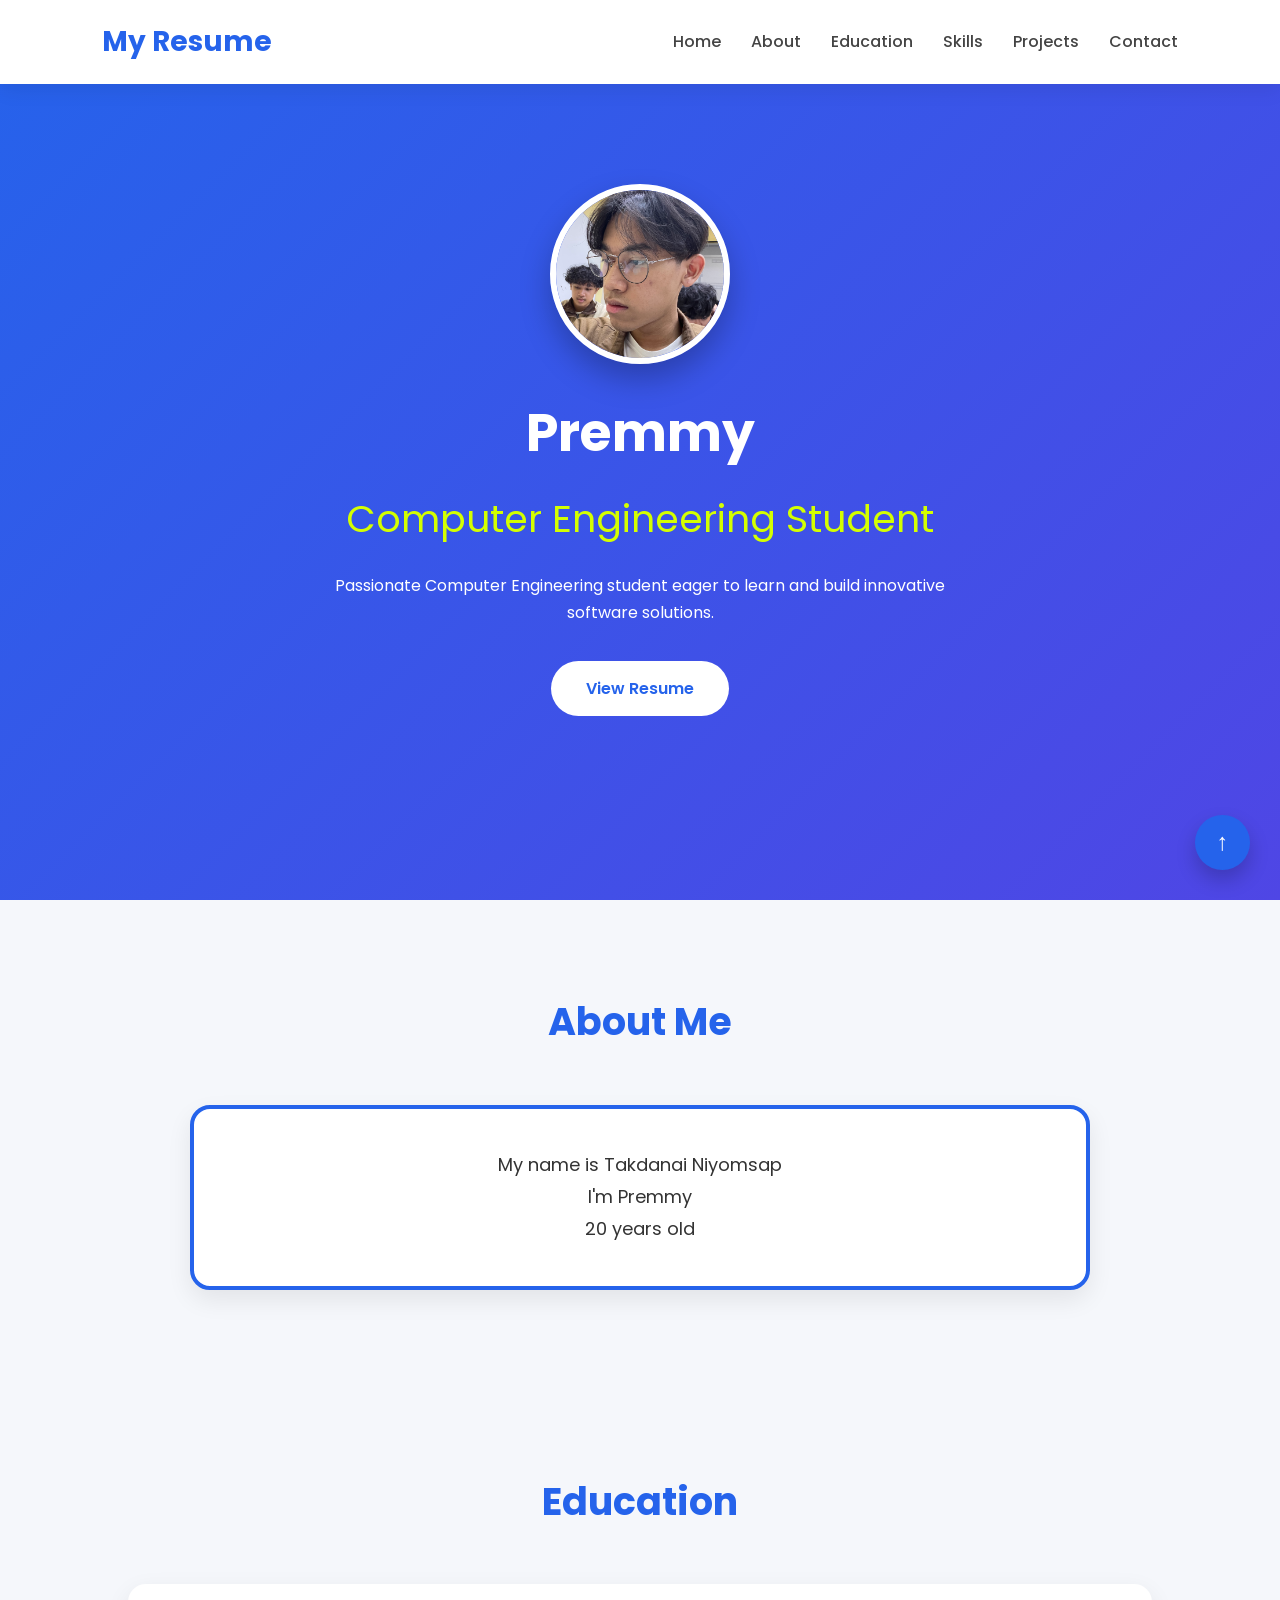
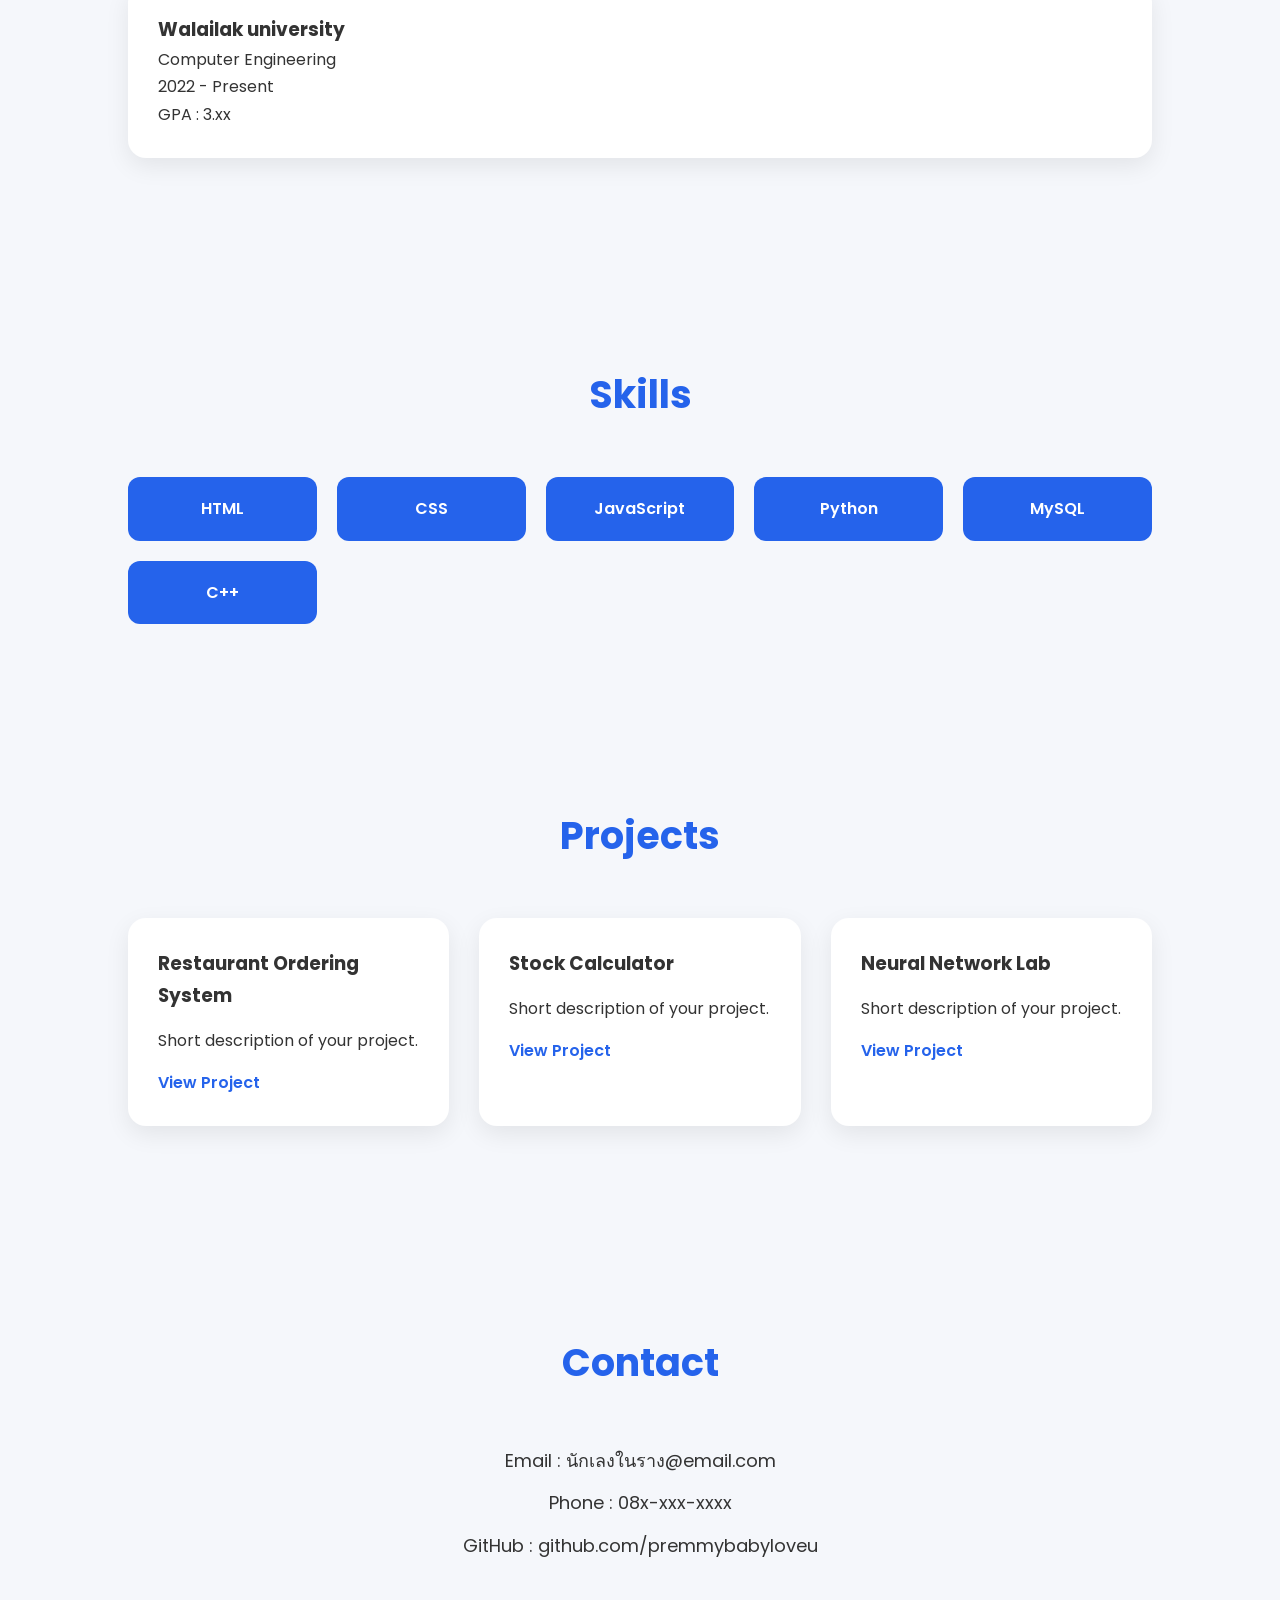
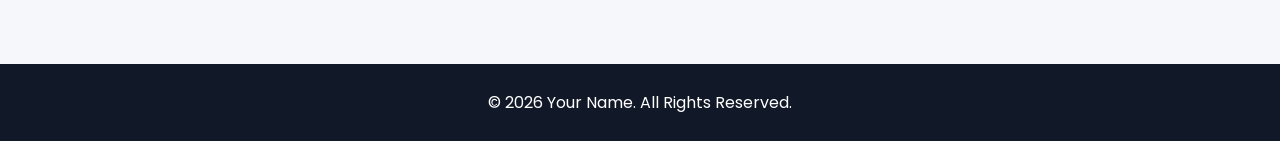
==== index.html @ 6a3e9380 "rename resume to index" ====
<!DOCTYPE html>
<html lang="en">

<head>
    <meta charset="UTF-8">
    <meta name="viewport" content="width=device-width, initial-scale=1.0">
    <title>My Resume</title>

    <link rel="stylesheet" href="style.css">
</head>

<body>

    <!-- ================= HEADER ================= -->
    <header>

        <div class="logo">
            My Resume
        </div>

        <nav>
            <a href="#home">Home</a>
            <a href="#about">About</a>
            <a href="#education">Education</a>
            <a href="#skills">Skills</a>
            <a href="#projects">Projects</a>
            <a href="#contact">Contact</a>
        </nav>

    </header>

    <!-- ================= HERO ================= -->

    <section class="hero" id="home">

        <img src="IMG_8361.jpeg" alt="Profile">

        <h1>Premmy</h1>

        <h2>Computer Engineering Student</h2>

        <p>
            Passionate Computer Engineering student eager to learn and build innovative software solutions.
        </p>

        <a href="#" class="btn">
            View Resume
        </a>

    </section>

    <!-- ================= ABOUT ================= -->

    <section id="about">

        <h2>About Me</h2>
        <div class = "about-box">
        <p>
            <p>My name is Takdanai Niyomsap</p> 
            <p>I'm Premmy</p>
            <p>20 years old</p>
        </p>
       </div>

    </section>

    <!-- ================= EDUCATION ================= -->

    <section id="education">

        <h2>Education</h2>

        <div class="card">

            <h3>Walailak university</h3>

            <p>Computer Engineering</p>

            <p>2022 - Present</p>

            <p>GPA : 3.xx</p>

        </div>

    </section>

    <!-- ================= SKILLS ================= -->

    <section id="skills">

        <h2>Skills</h2>

        <div class="skills">

            <div class="skill">HTML</div>
            <div class="skill">CSS</div>
            <div class="skill">JavaScript</div>
            <div class="skill">Python</div>
            <div class="skill">MySQL</div>
            <div class="skill">C++</div>

        </div>

    </section>

    <!-- ================= PROJECTS ================= -->

    <section id="projects">

        <h2>Projects</h2>

        <div class="project-container">

            <div class="card">

                <h3>Restaurant Ordering System</h3>

                <p>
                    Short description of your project.
                </p>

                <a href="#">View Project</a>

            </div>

            <div class="card">

                <h3>Stock Calculator</h3>

                <p>
                    Short description of your project.
                </p>

                <a href="#">View Project</a>

            </div>

            <div class="card">

                <h3>Neural Network Lab</h3>

                <p>
                    Short description of your project.
                </p>

                <a href="#">View Project</a>

            </div>

        </div>

    </section>

    <!-- ================= CONTACT ================= -->

    <section id="contact">

        <h2>Contact</h2>

        <p>Email : นักเลงในราง@email.com</p>

        <p>Phone : 08x-xxx-xxxx</p>

        <p>GitHub : github.com/premmybabyloveu</p>


    </section>

    <!-- ================= FOOTER ================= -->

    <footer>

        <p>
            © 2026 Your Name. All Rights Reserved.
        </p>

    </footer>

    <!-- Back to Top -->

    <a href="#home" class="back-to-top">
        ↑
    </a>

    <script src="script.js"></script>

</body>

</html>
---- style.css ----
/* ===========================
   Google Font
=========================== */

@import url('https://fonts.googleapis.com/css2?family=Poppins:wght@300;400;500;600;700;800&display=swap');

*{
    margin:0;
    padding:0;
    box-sizing:border-box;
    scroll-behavior:smooth;
    font-family:'Poppins',sans-serif;
}

body{
    background:#f5f7fb;
    color:#333;
    line-height:1.7;
}

/* ===========================
   Header
=========================== */

header{
    position:fixed;
    top:0;
    width:100%;
    background:#fff;
    display:flex;
    justify-content:space-between;
    align-items:center;
    padding:18px 8%;
    box-shadow:0 5px 20px rgba(0,0,0,.08);
    z-index:1000;
}

.logo{
    font-size:28px;
    font-weight:700;
    color:#2563eb;
}

nav{
    display:flex;
    gap:30px;
}

nav a{
    text-decoration:none;
    color:#444;
    font-weight:500;
    transition:.3s;
}

nav a:hover{
    color:#2563eb;
}

/* ===========================
   Hero
=========================== */

.hero{
    min-height:100vh;
    display:flex;
    flex-direction:column;
    justify-content:center;
    align-items:center;
    text-align:center;
    padding:120px 20px;
    background:linear-gradient(135deg,#2563eb,#4f46e5);
    color:white;
}

.hero img{
    width:180px;
    height:180px;
    border-radius:50%;
    object-fit:cover;
    border:6px solid white;
    margin-bottom:25px;
    box-shadow:0 15px 30px rgba(0,0,0,.25);
}

.hero h1{
    font-size:52px;
    margin-bottom:10px;
}

.hero h2{
    font-weight:400;
    margin-bottom:20px;
    color: #d4ff00;
}

.hero p{
    max-width:650px;
    margin-bottom:35px;
}

.btn{
    display:inline-block;
    background:white;
    color:#2563eb;
    text-decoration:none;
    padding:14px 35px;
    border-radius:50px;
    font-weight:600;
    transition:.3s;
}

.btn:hover{
    transform:translateY(-4px);
    box-shadow:0 12px 20px rgba(0,0,0,.2);
}

/* ===========================
   Sections
=========================== */

section{
    padding:90px 10%;
}

section h2{
    text-align:center;
    font-size:38px;
    margin-bottom:50px;
    color:#2563eb;
}
/* ===========================
   About
=========================== */

.about-box{
    max-width:900px;
    margin:auto;
    background:white;
    padding:40px;
    border-radius:20px;
    box-shadow:0 10px 25px rgba(0,0,0,.08);
    border:4px solid #2563eb;
    transition:.3s;
}

.about-box:hover{
    transform:translateY(-5px);
    box-shadow:0 15px 35px rgba(0,0,0,.15);
}

.about-box p{
    font-size:18px;
    line-height:1.8;
    text-align:center;
}

/* ===========================
   Cards
=========================== */

.card{
    background:white;
    border-radius:18px;
    padding:30px;
    margin-bottom:25px;
    box-shadow:0 8px 25px rgba(0,0,0,.08);
    transition:.3s;
}

.card:hover{
    transform:translateY(-8px);
}

/* ===========================
   Skills
=========================== */

.skills{
    display:grid;
    grid-template-columns:repeat(auto-fit,minmax(160px,1fr));
    gap:20px;
}

.skill{
    background:#2563eb;
    color:white;
    text-align:center;
    padding:18px;
    border-radius:12px;
    font-weight:600;
    transition:.3s;
}

.skill:hover{
    background:#1d4ed8;
    transform:scale(1.05);
}

/* ===========================
   Projects
=========================== */

.project-container{
    display:grid;
    grid-template-columns:repeat(auto-fit,minmax(280px,1fr));
    gap:30px;
}

.project-container .card h3{
    margin-bottom:15px;
}

.project-container a{
    display:inline-block;
    margin-top:15px;
    color:#2563eb;
    text-decoration:none;
    font-weight:600;
}

/* ===========================
   Contact
=========================== */

#contact{
    text-align:center;
}

#contact p{
    margin:12px 0;
    font-size:18px;
}

/* ===========================
   Footer
=========================== */

footer{
    background:#111827;
    color:white;
    text-align:center;
    padding:25px;
}

/* ===========================
   Back To Top
=========================== */

.back-to-top{
    position:fixed;
    right:30px;
    bottom:30px;
    width:55px;
    height:55px;
    border-radius:50%;
    background:#2563eb;
    color:white;
    text-decoration:none;
    display:flex;
    justify-content:center;
    align-items:center;
    font-size:24px;
    box-shadow:0 10px 20px rgba(0,0,0,.2);
    transition:.3s;
}

.back-to-top:hover{
    background:#1d4ed8;
    transform:translateY(-5px);
}

/* ===========================
   Responsive
=========================== */

@media(max-width:768px){

header{
    flex-direction:column;
    gap:20px;
}

nav{
    flex-wrap:wrap;
    justify-content:center;
    gap:15px;
}

.hero h1{
    font-size:38px;
}

.hero h2{
    font-size:22px;
}

.hero img{
    width:140px;
    height:140px;
}

section{
    padding:70px 7%;
}

}
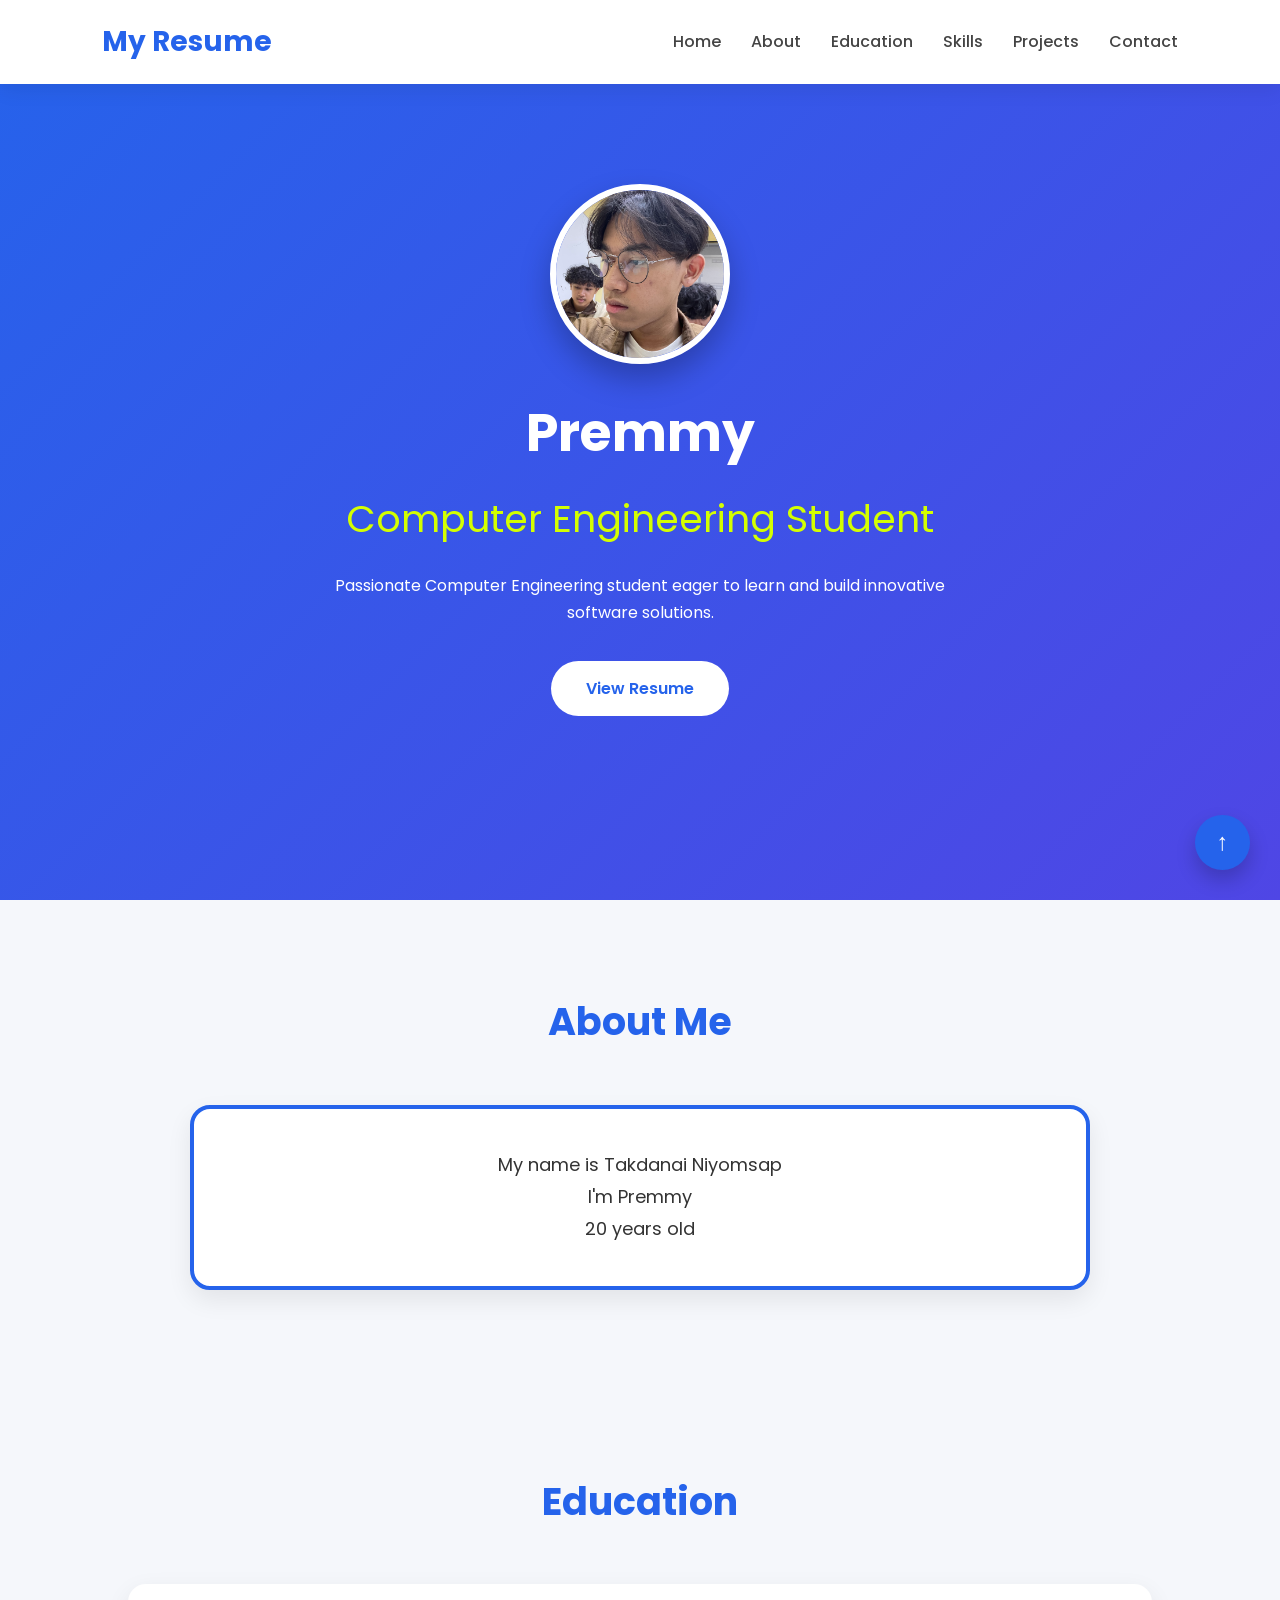
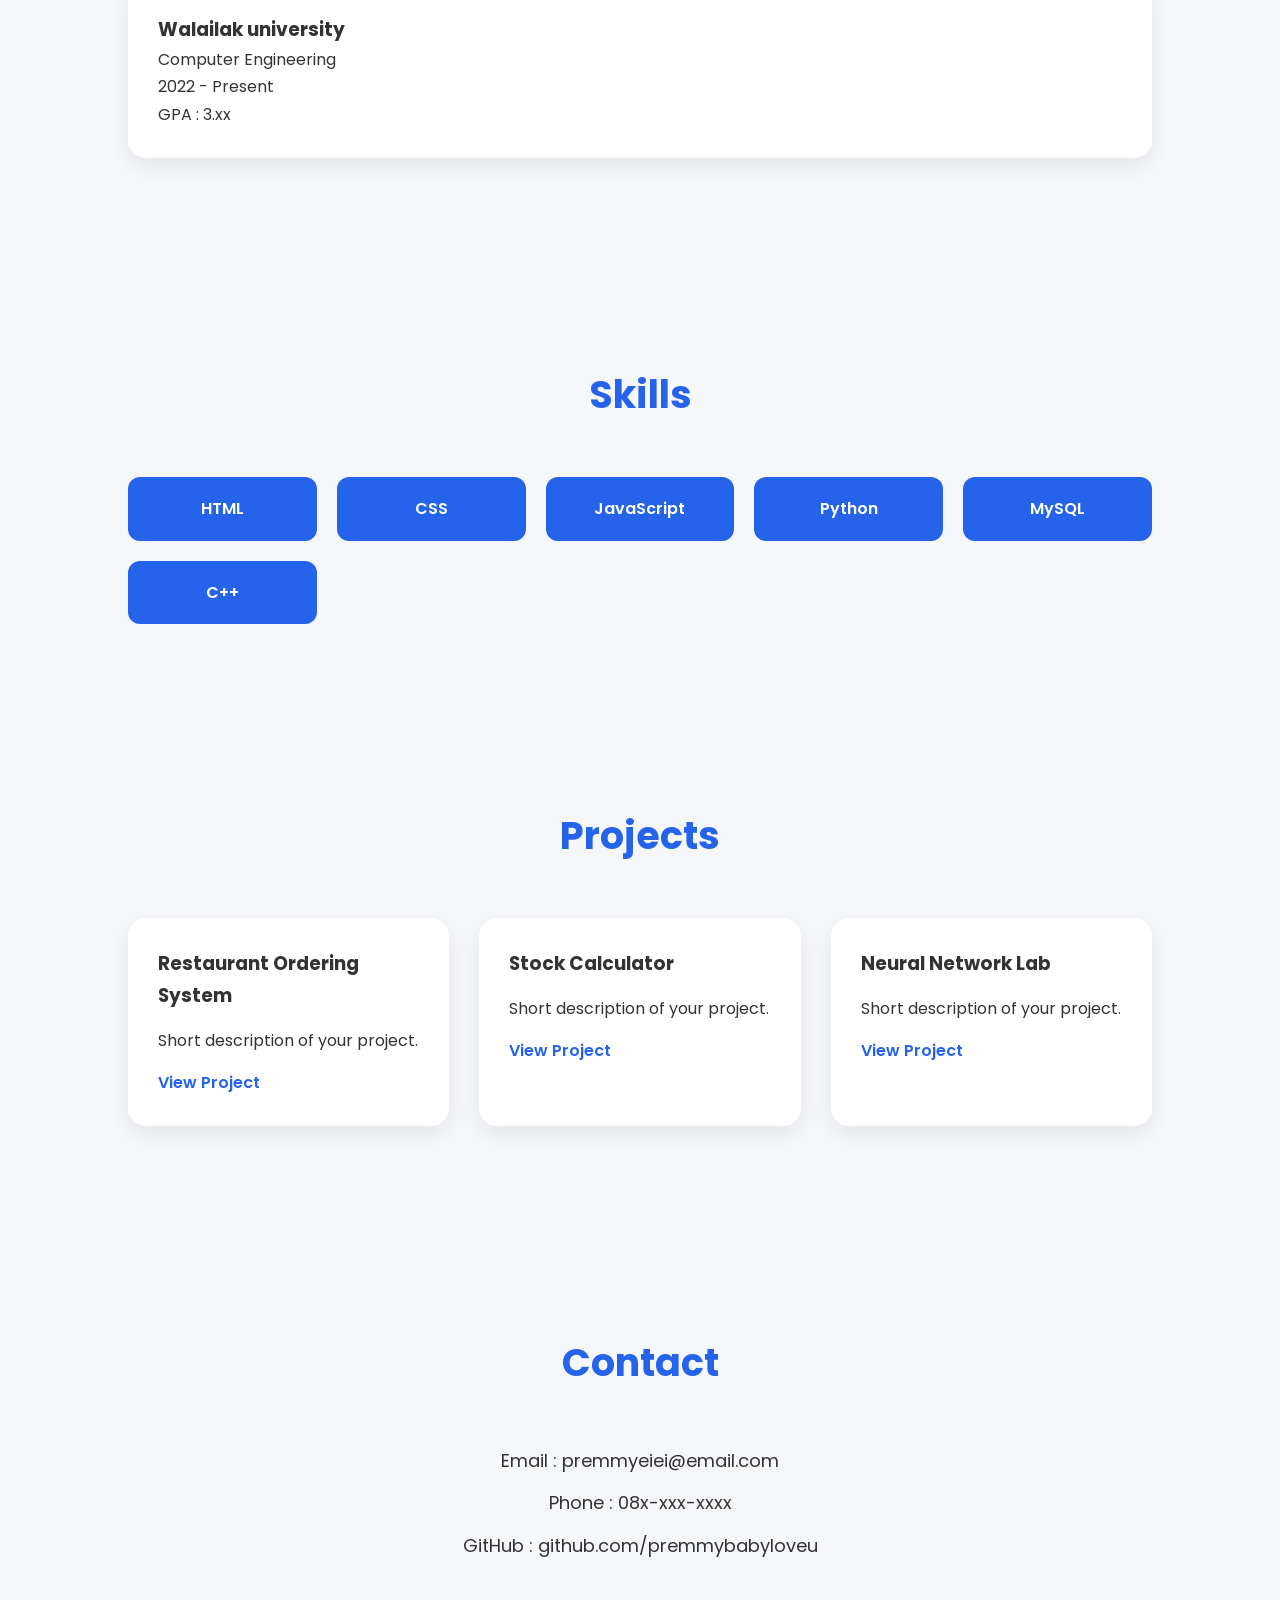
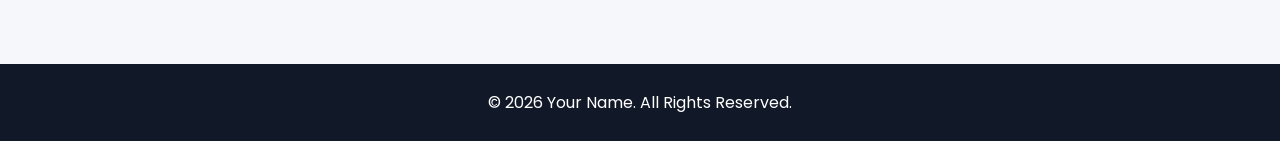
==== commit 6dd64240: "Update contact section email" ====
--- a/index.html
+++ b/index.html
@@ -157,7 +157,7 @@
 
         <h2>Contact</h2>
 
-        <p>Email : นักเลงในราง@email.com</p>
+        <p>Email : premmyeiei@email.com</p>
 
         <p>Phone : 08x-xxx-xxxx</p>
 
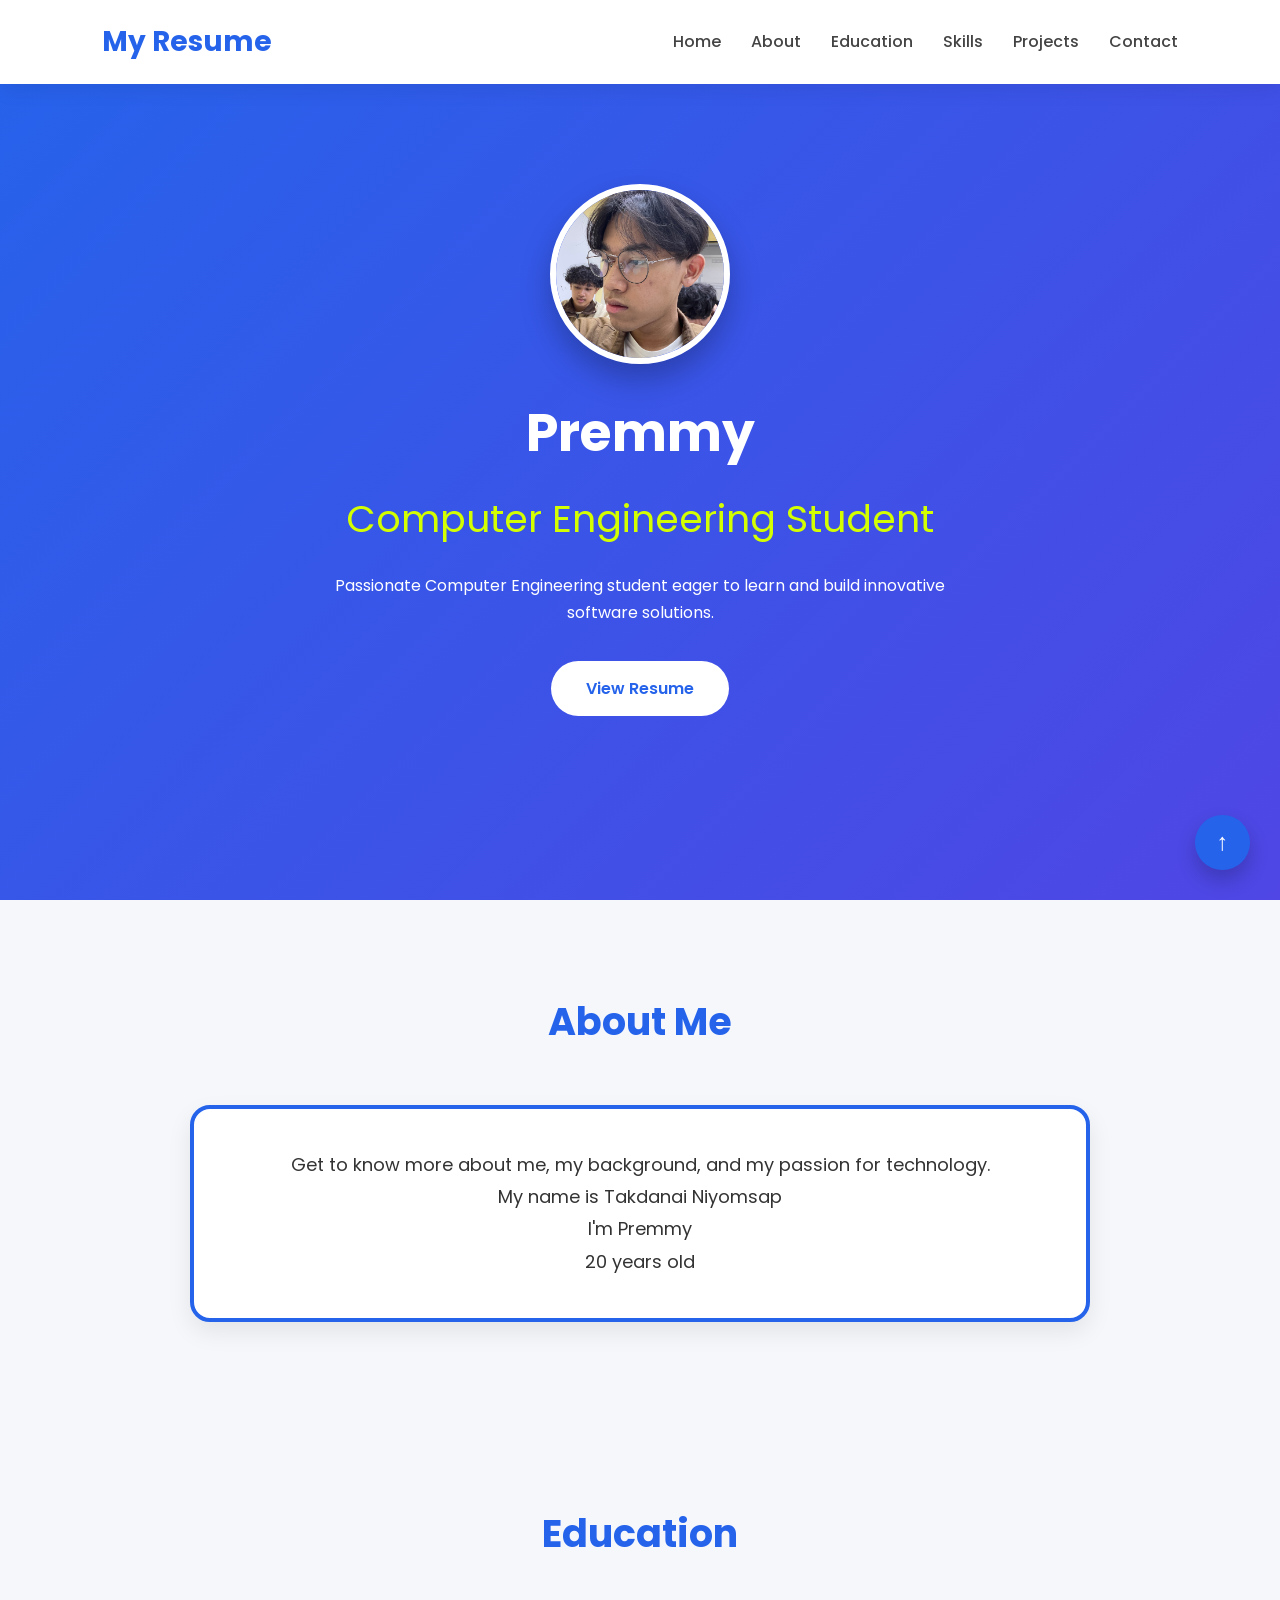
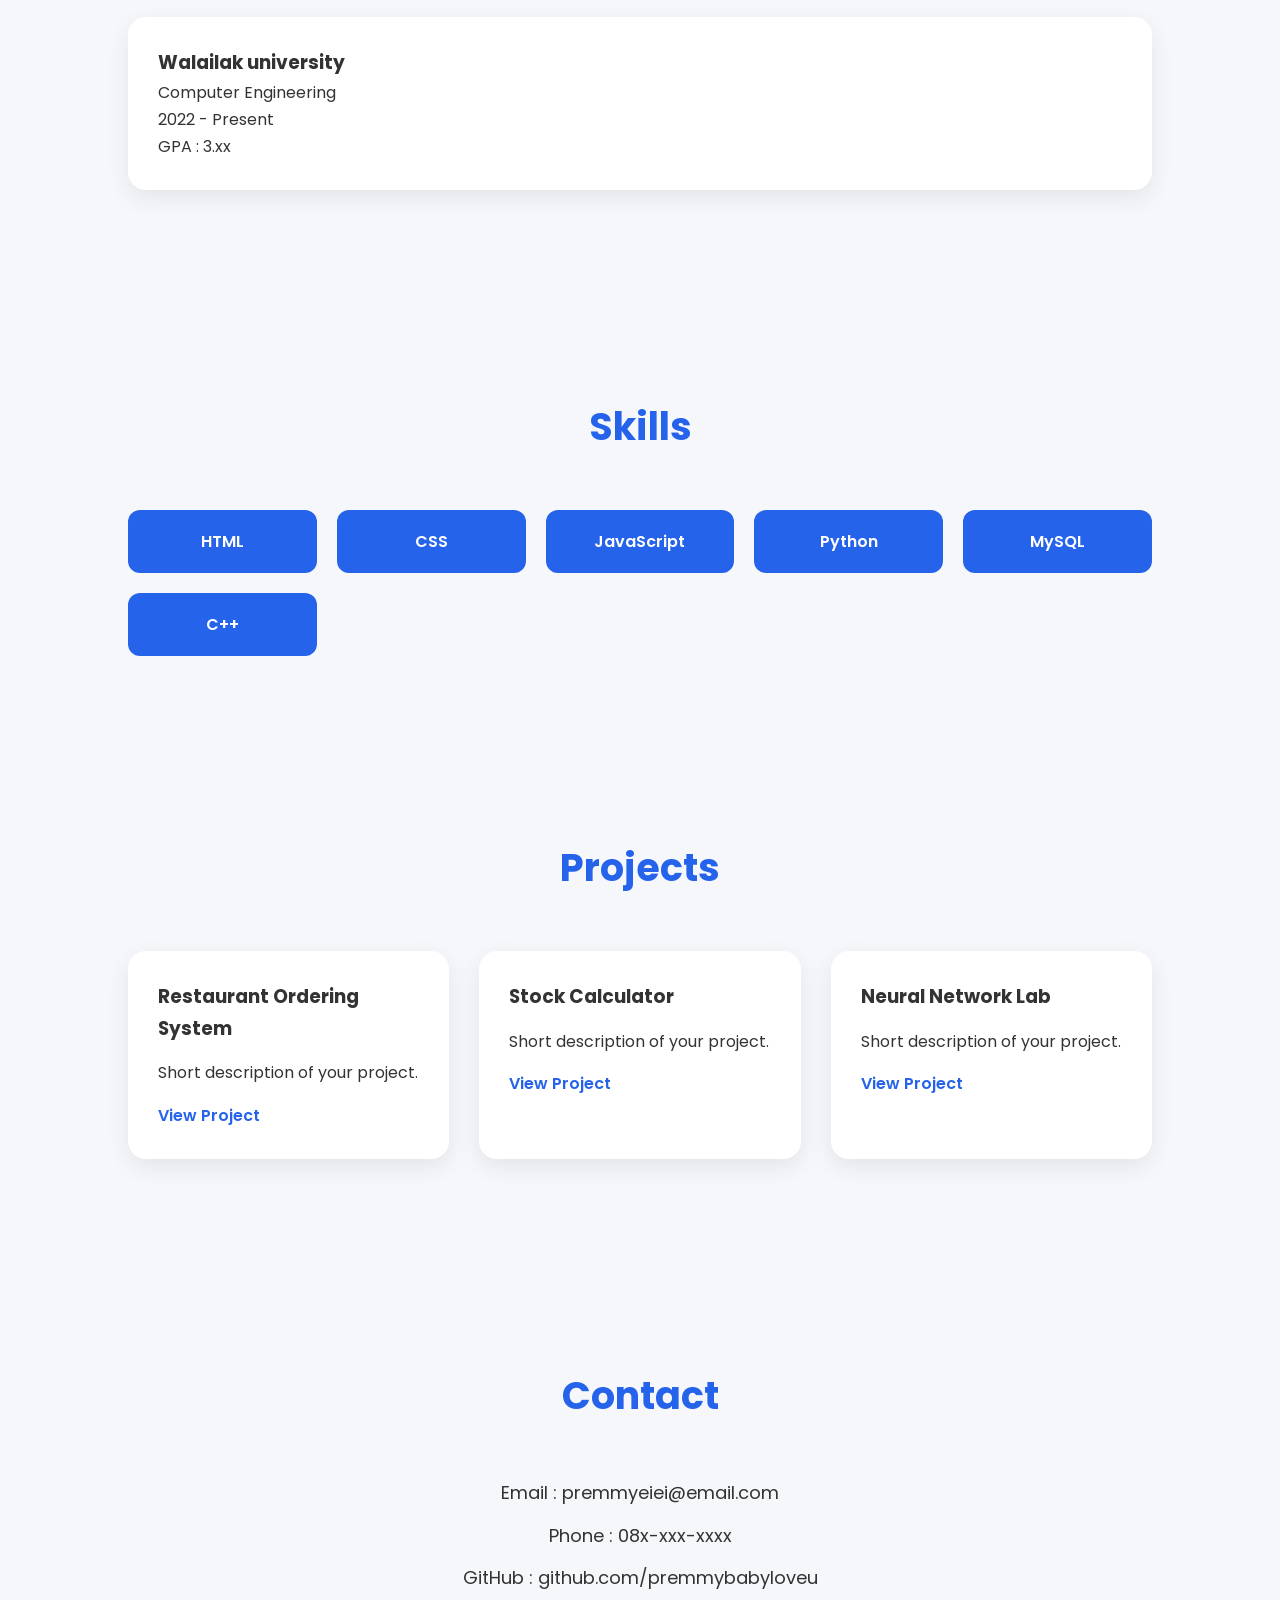
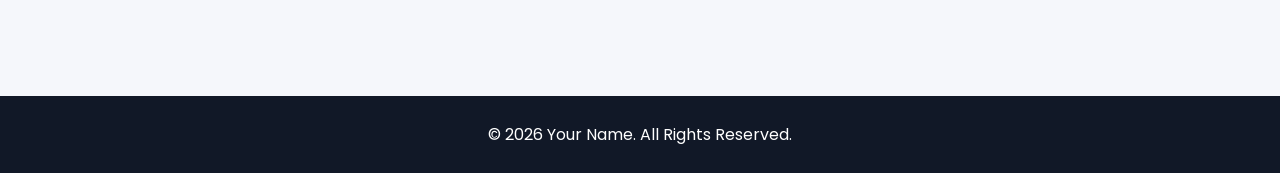
==== commit 09a1175d: "Update class desc" ====
--- a/index.html
+++ b/index.html
@@ -55,6 +55,9 @@
 
         <h2>About Me</h2>
         <div class = "about-box">
+            <p class="desc">
+                Get to know more about me, my background, and my passion for technology.
+            </p>
         <p>
             <p>My name is Takdanai Niyomsap</p> 
             <p>I'm Premmy</p>
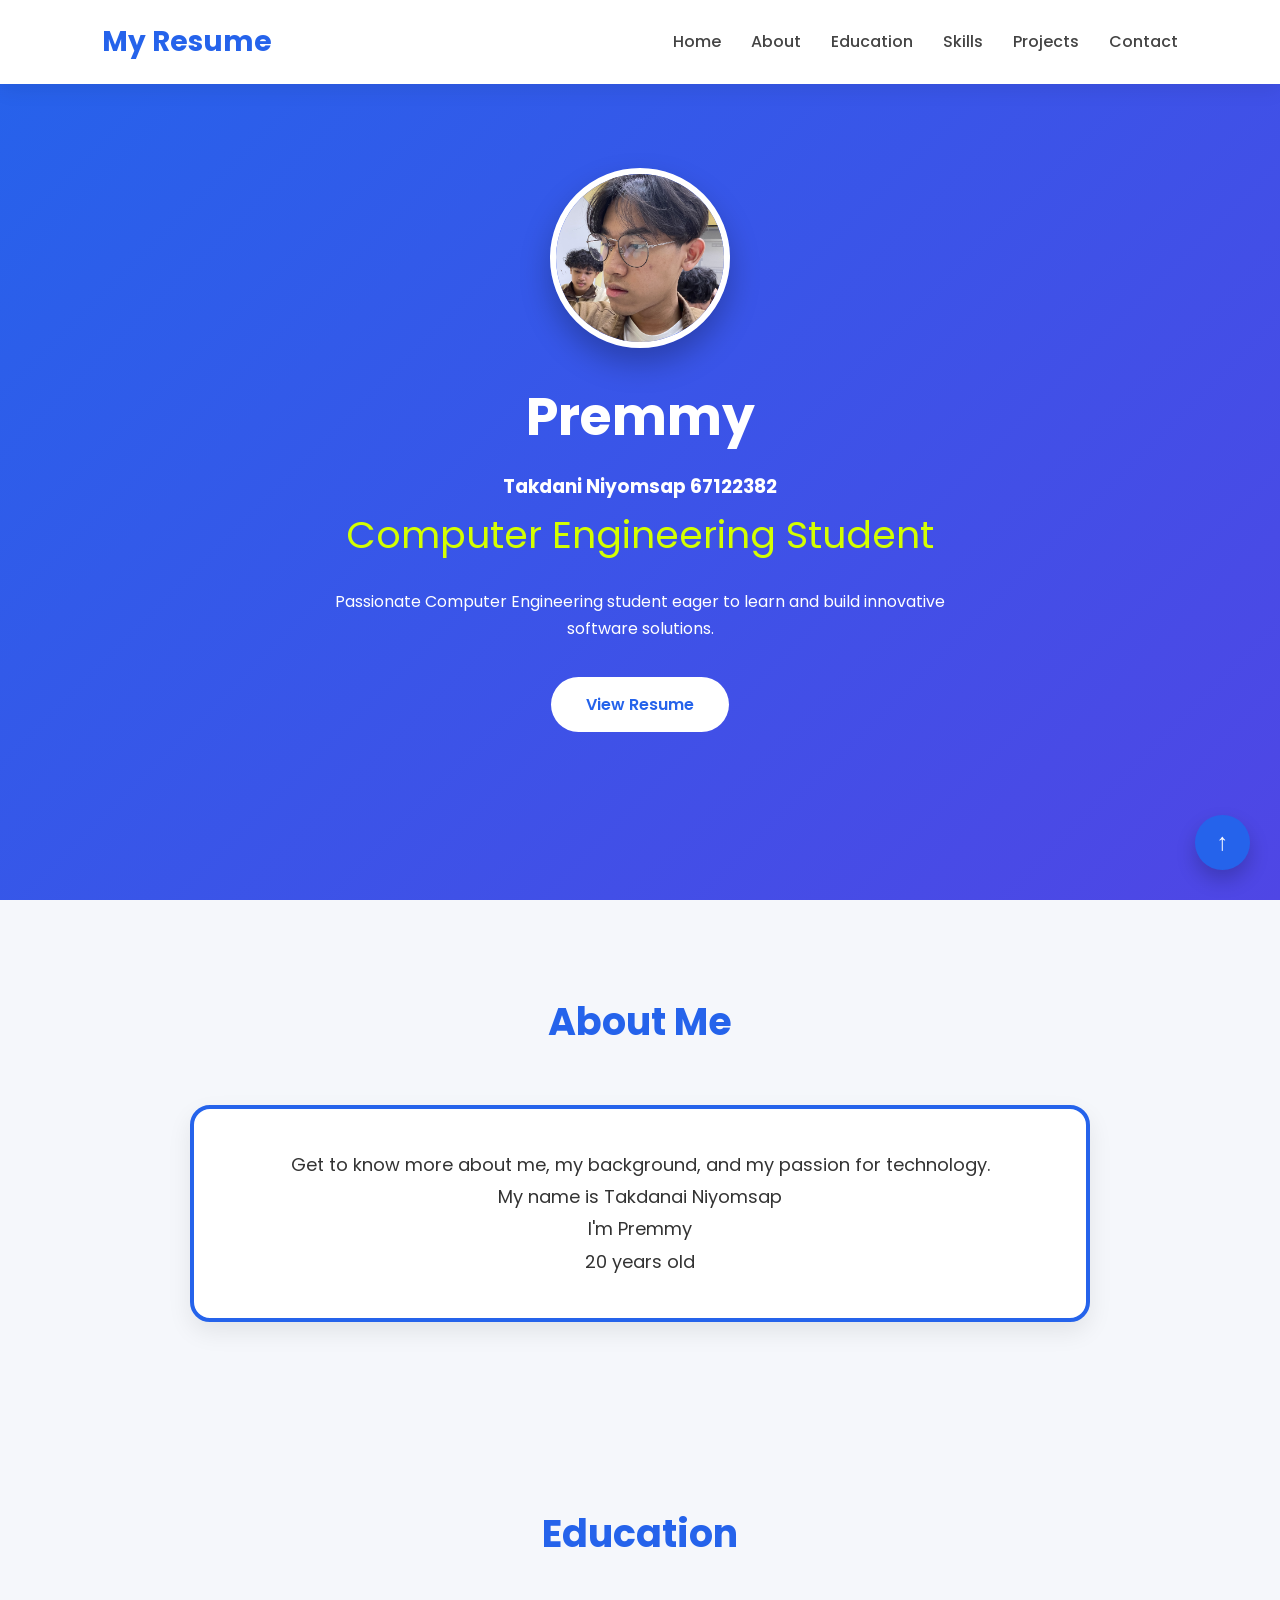
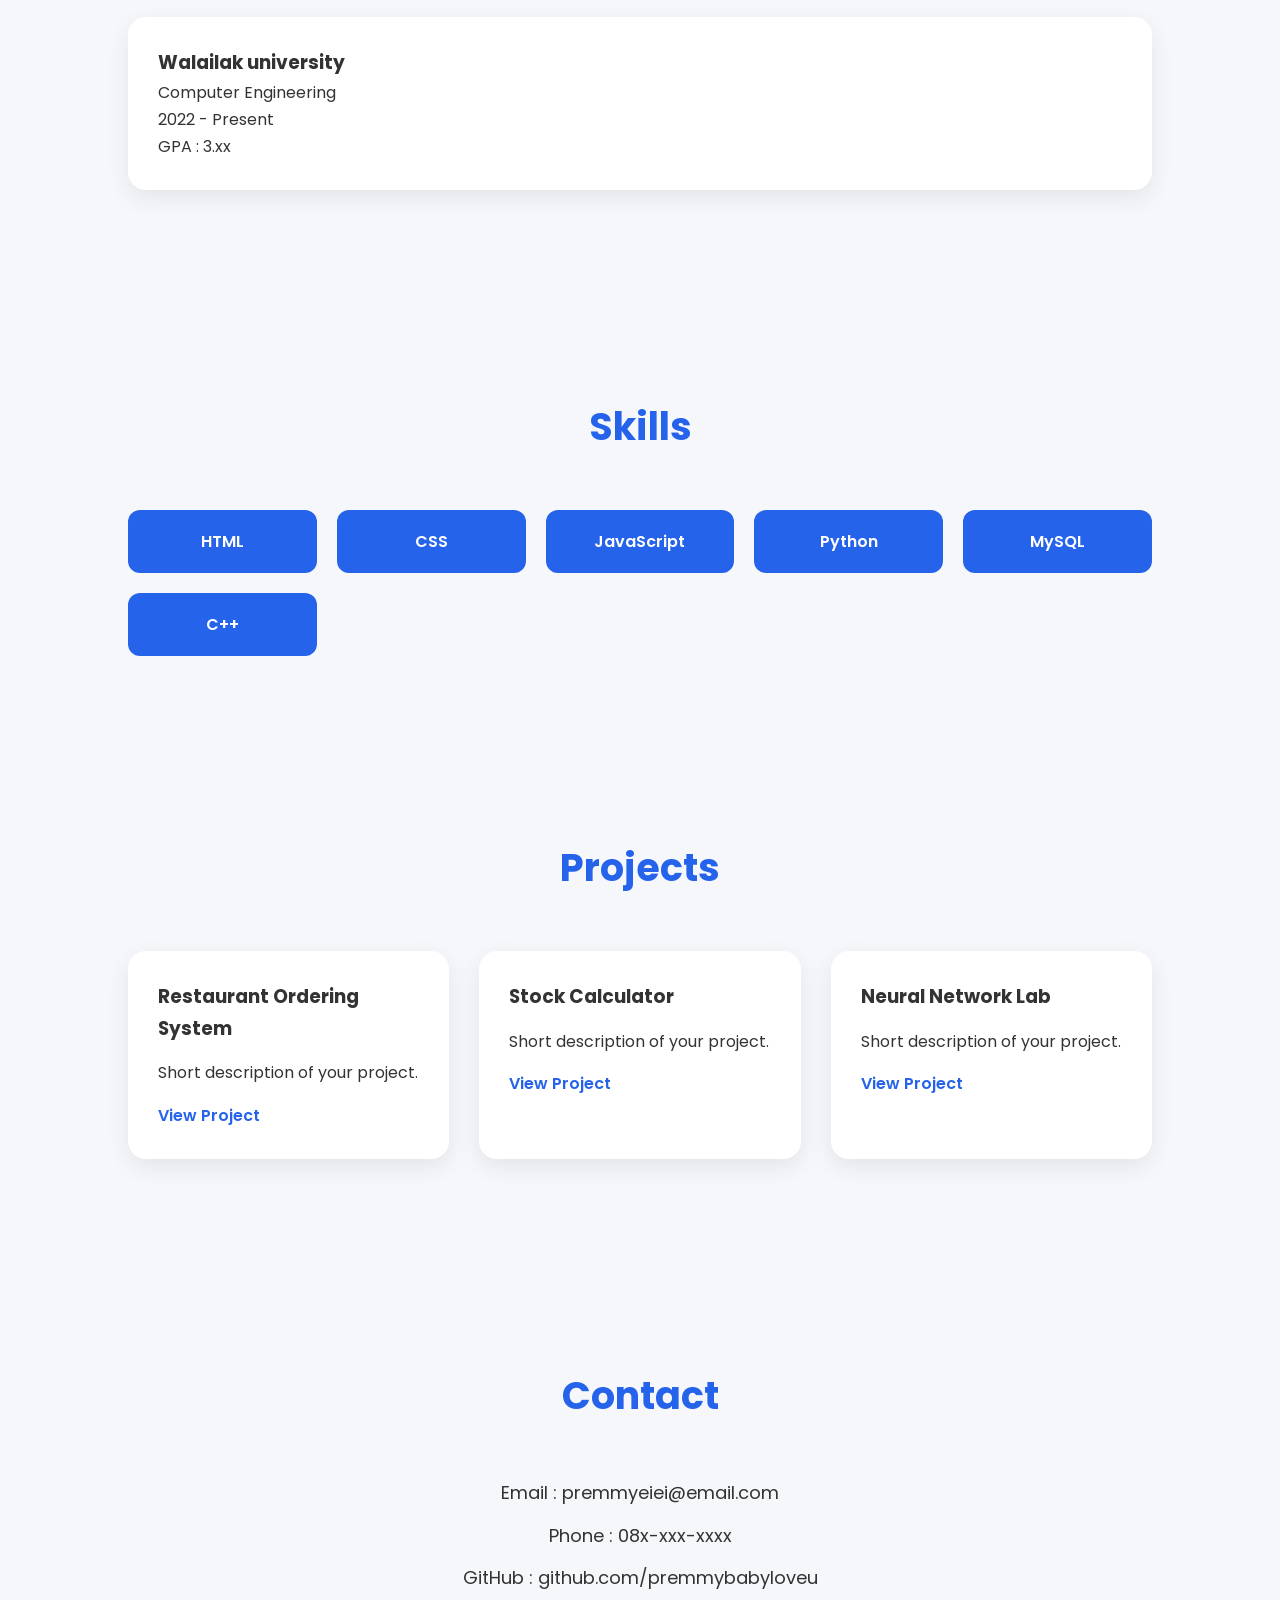
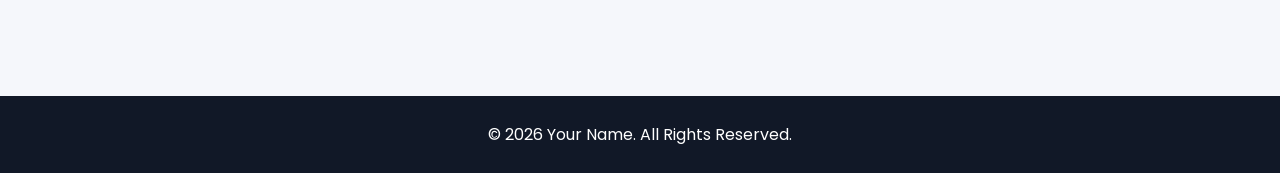
==== commit 56770543: "Update hero section h3" ====
--- a/index.html
+++ b/index.html
@@ -36,6 +36,7 @@
         <img src="IMG_8361.jpeg" alt="Profile">
 
         <h1>Premmy</h1>
+        <h3> Takdani Niyomsap 67122382 </h3>
 
         <h2>Computer Engineering Student</h2>
 
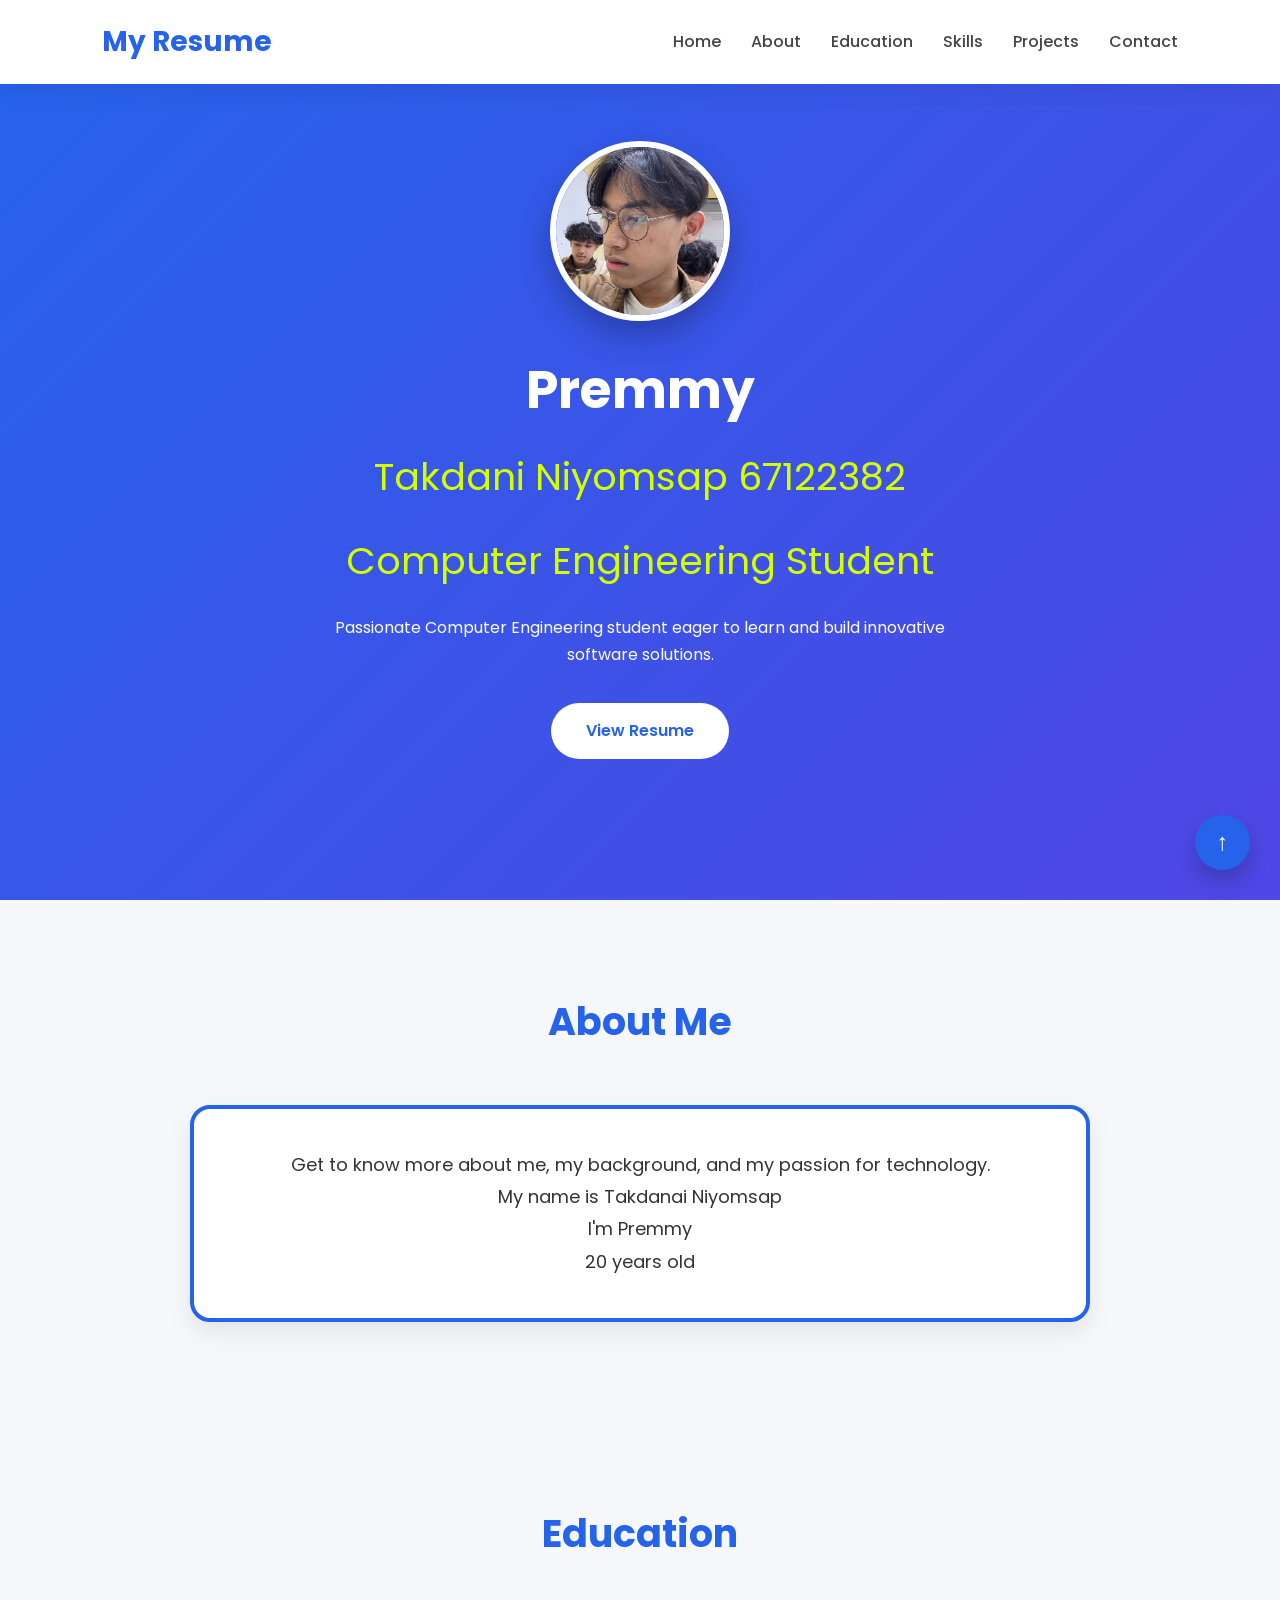
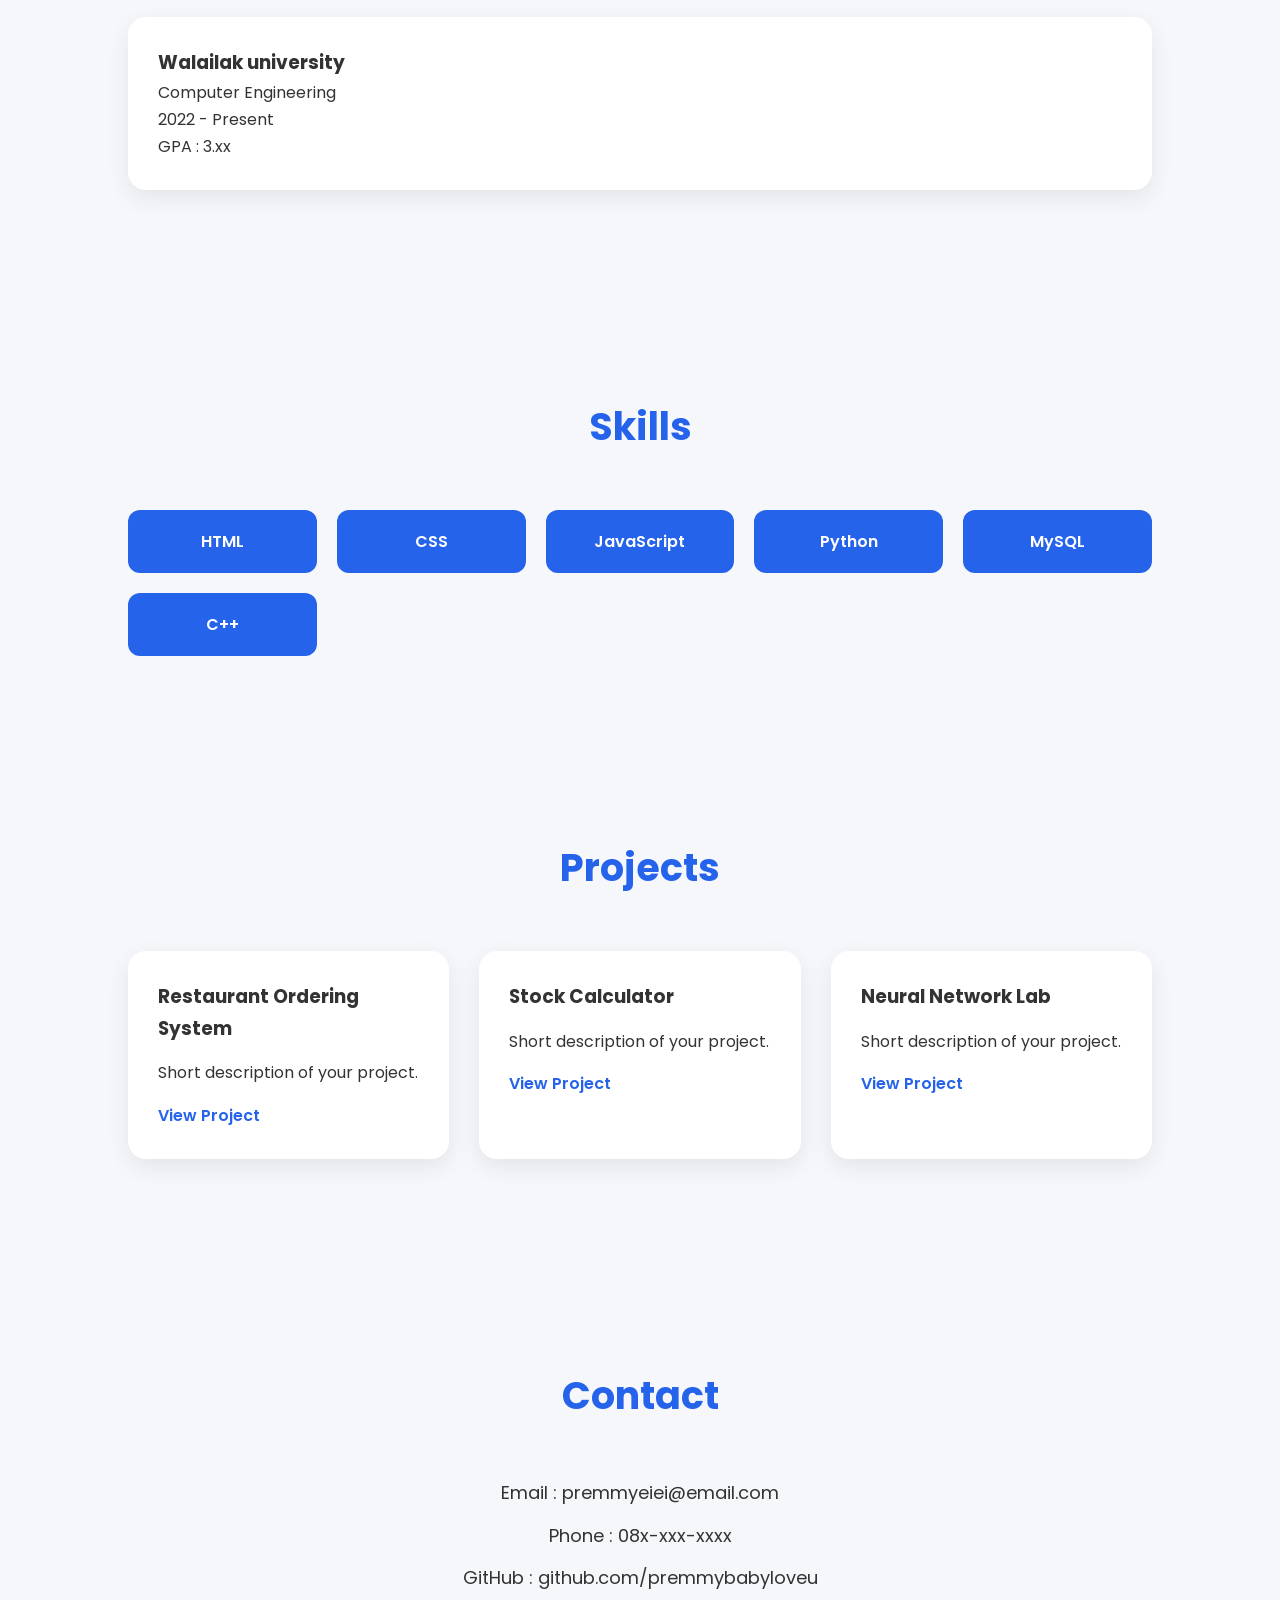
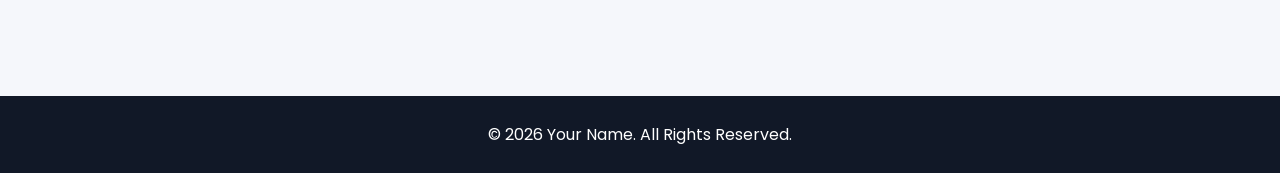
==== commit 49cd91fa: "Update hero section h2" ====
--- a/index.html
+++ b/index.html
@@ -36,7 +36,8 @@
         <img src="IMG_8361.jpeg" alt="Profile">
 
         <h1>Premmy</h1>
-        <h3> Takdani Niyomsap 67122382 </h3>
+
+        <h2> Takdani Niyomsap 67122382 </h2>
 
         <h2>Computer Engineering Student</h2>
 
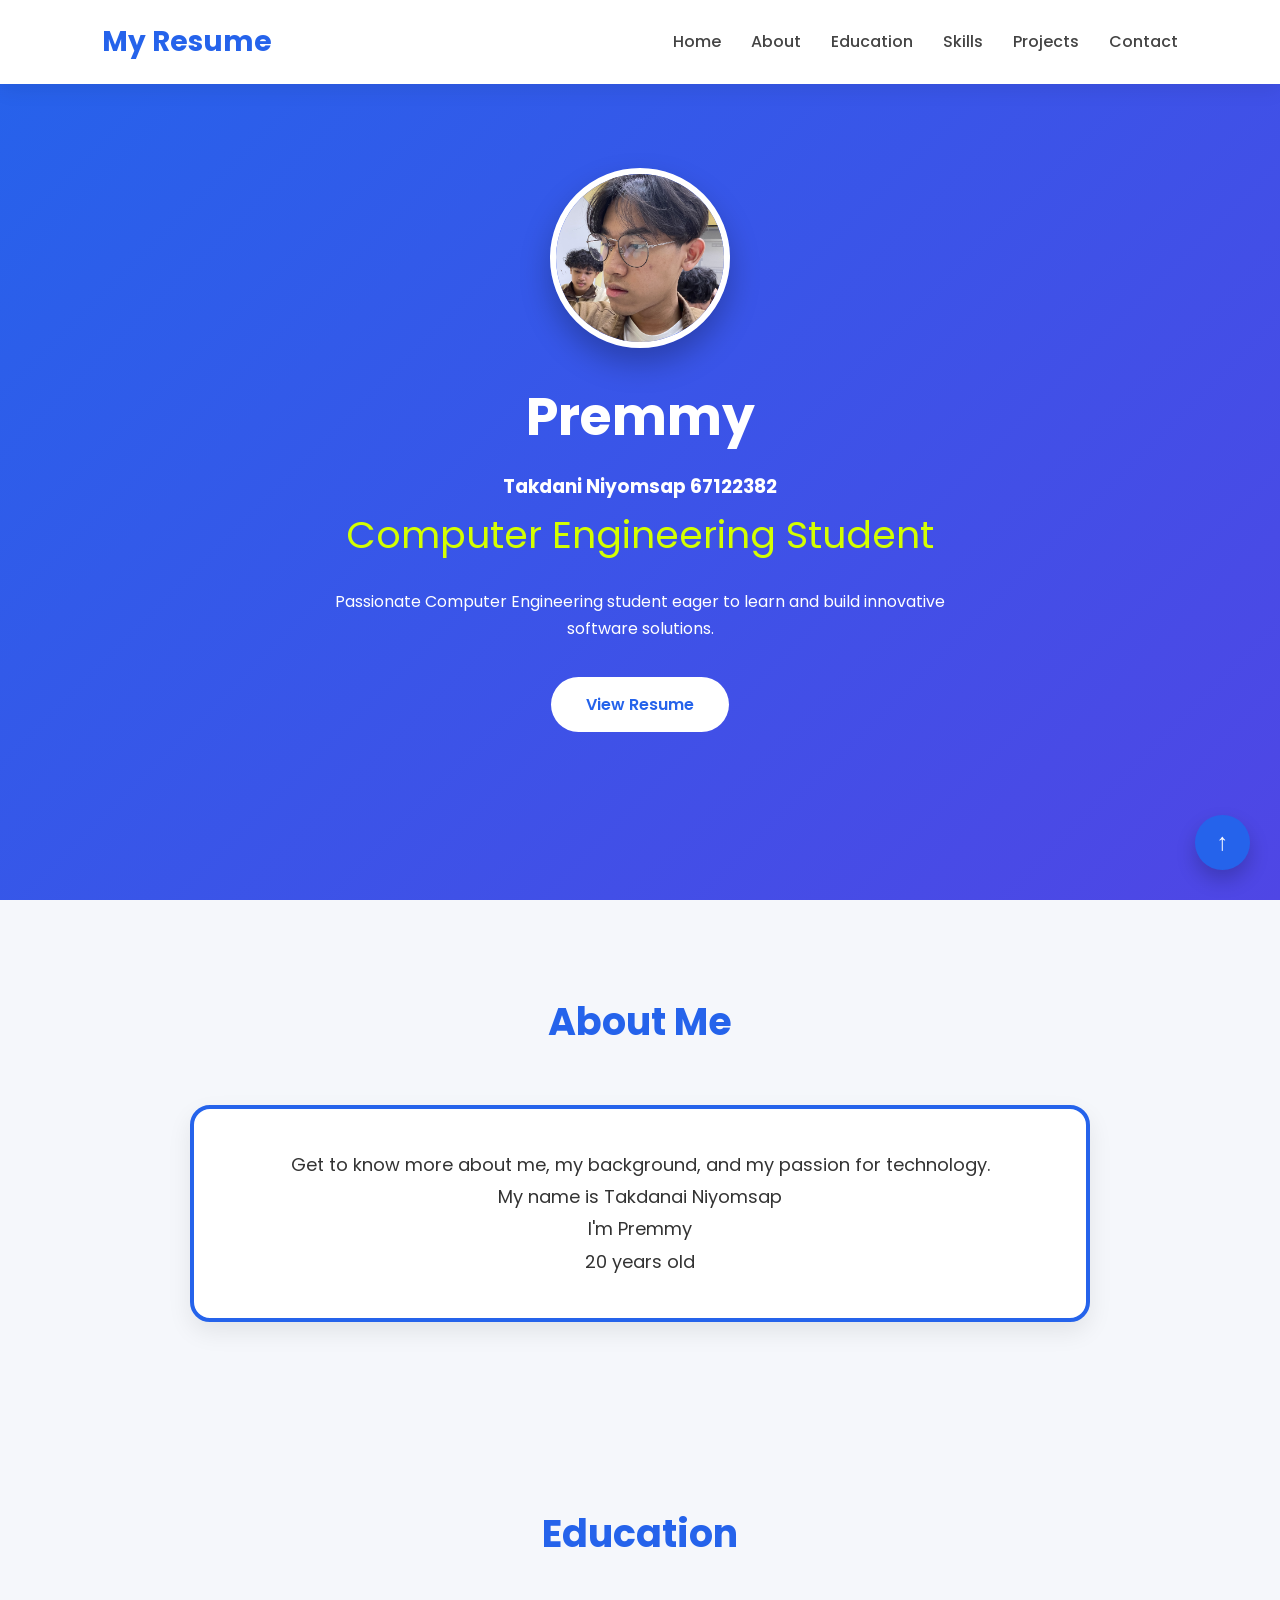
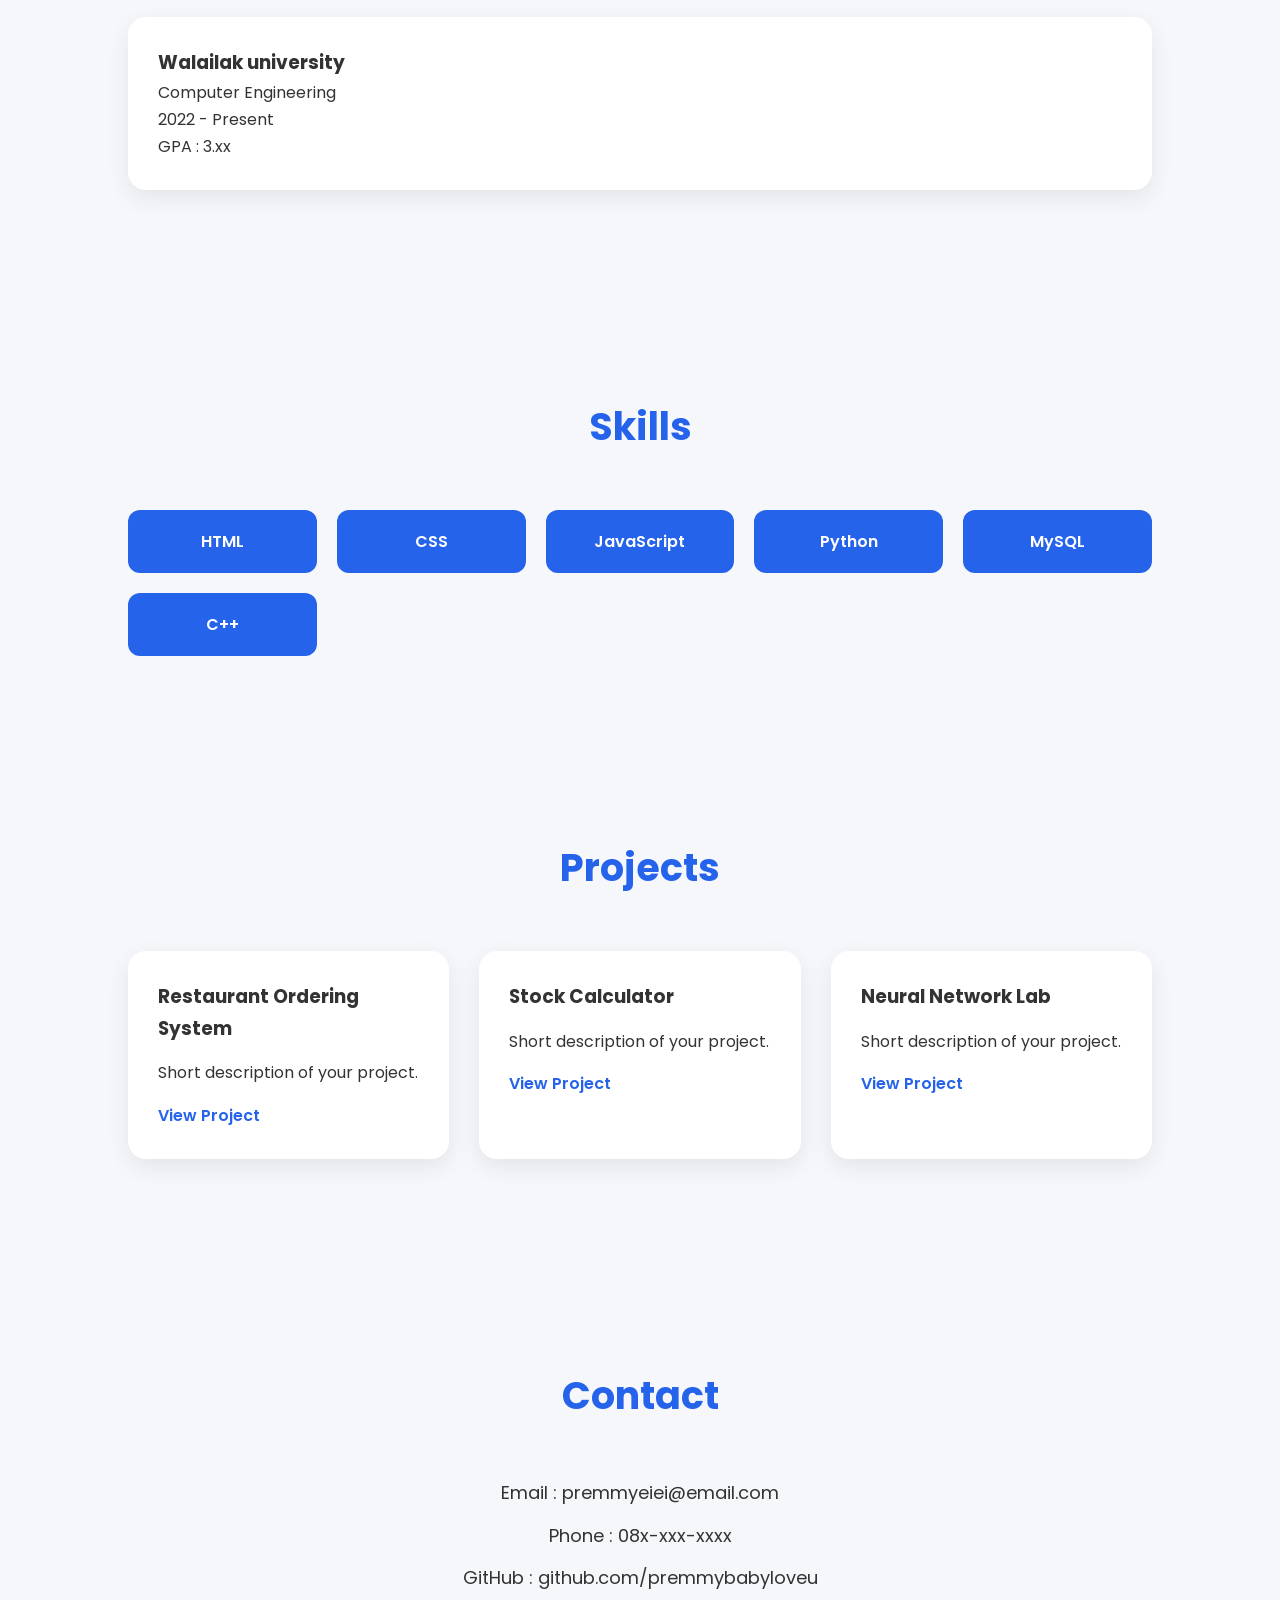
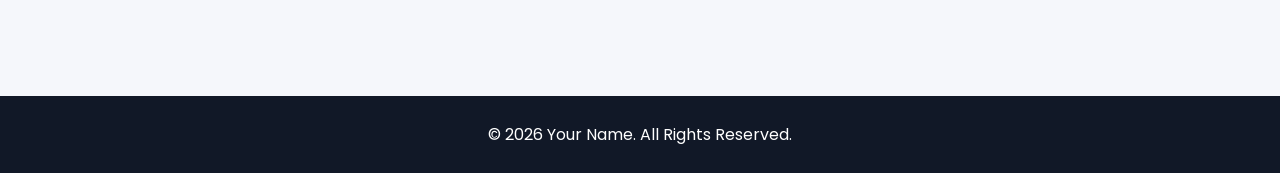
==== commit 1e60e98a: "Update hero section h3" ====
--- a/index.html
+++ b/index.html
@@ -37,7 +37,7 @@
 
         <h1>Premmy</h1>
 
-        <h2> Takdani Niyomsap 67122382 </h2>
+        <h3> Takdani Niyomsap 67122382 </h3>
 
         <h2>Computer Engineering Student</h2>
 
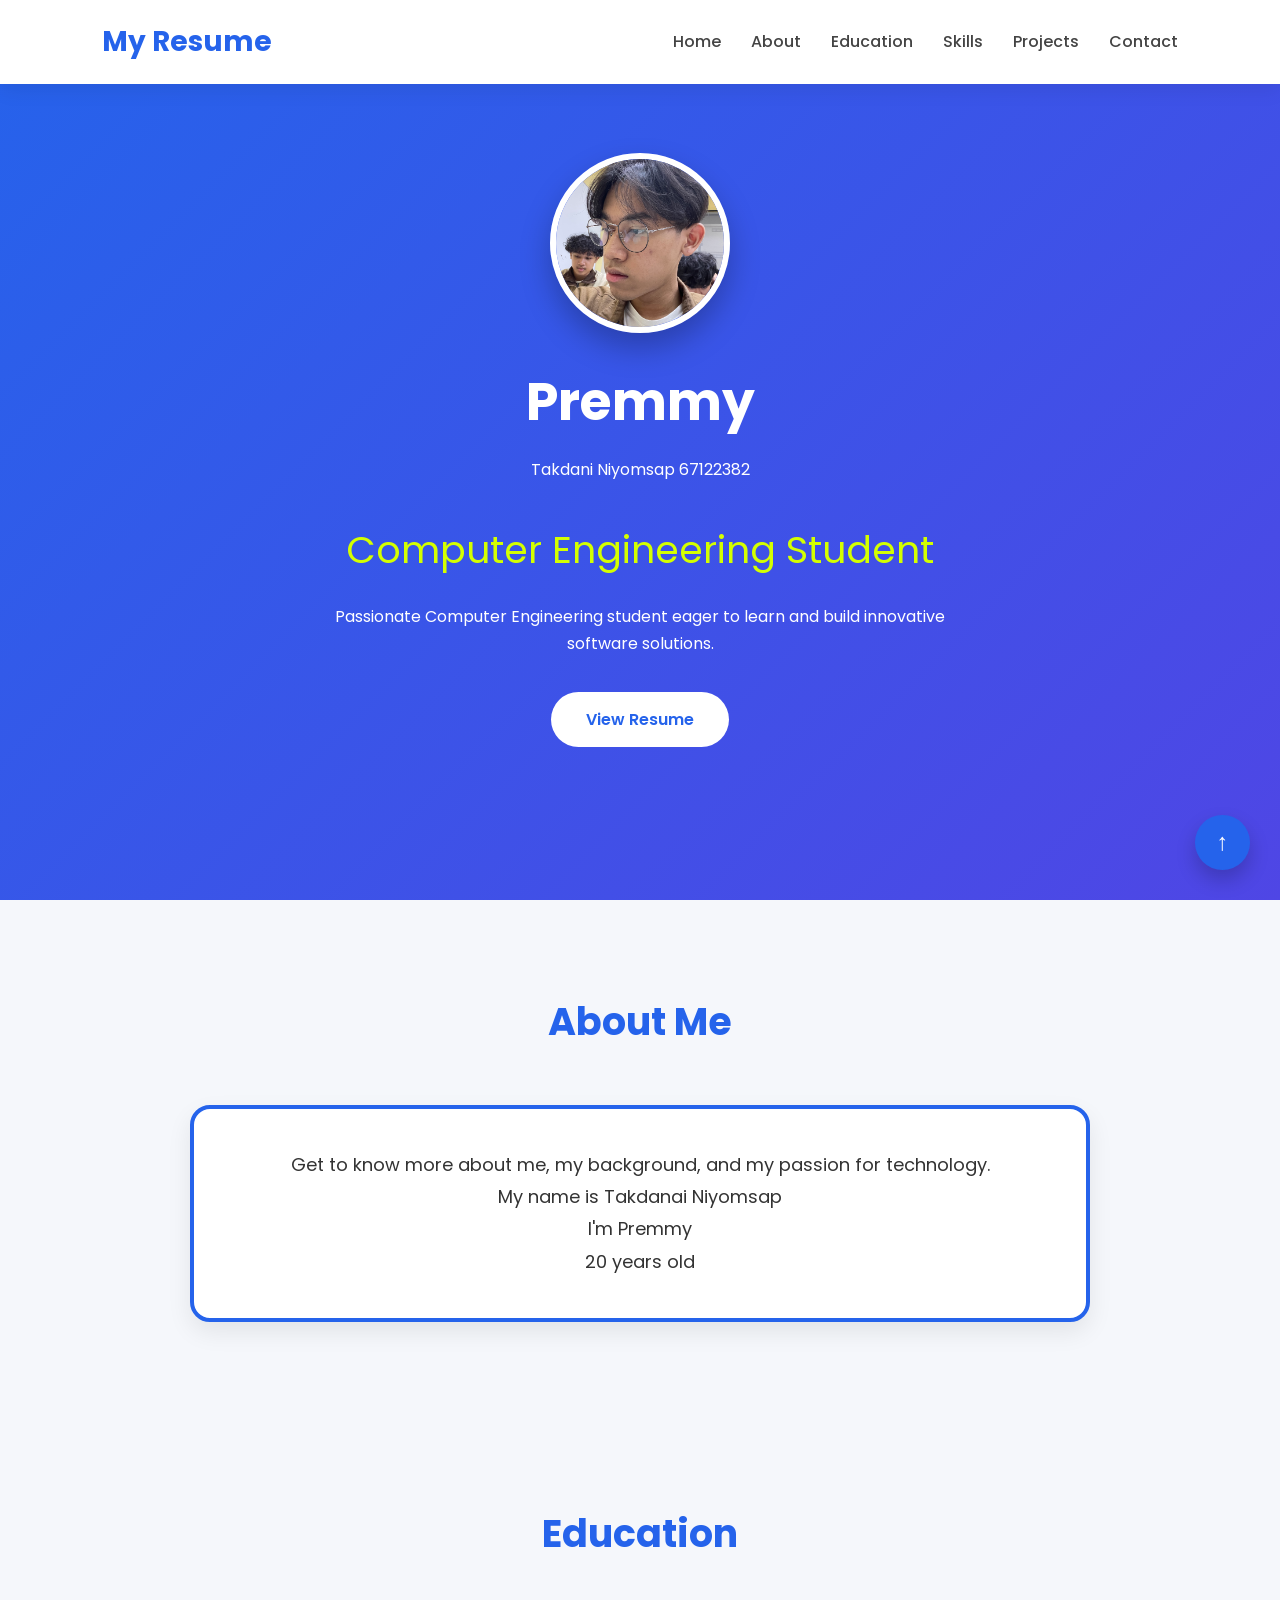
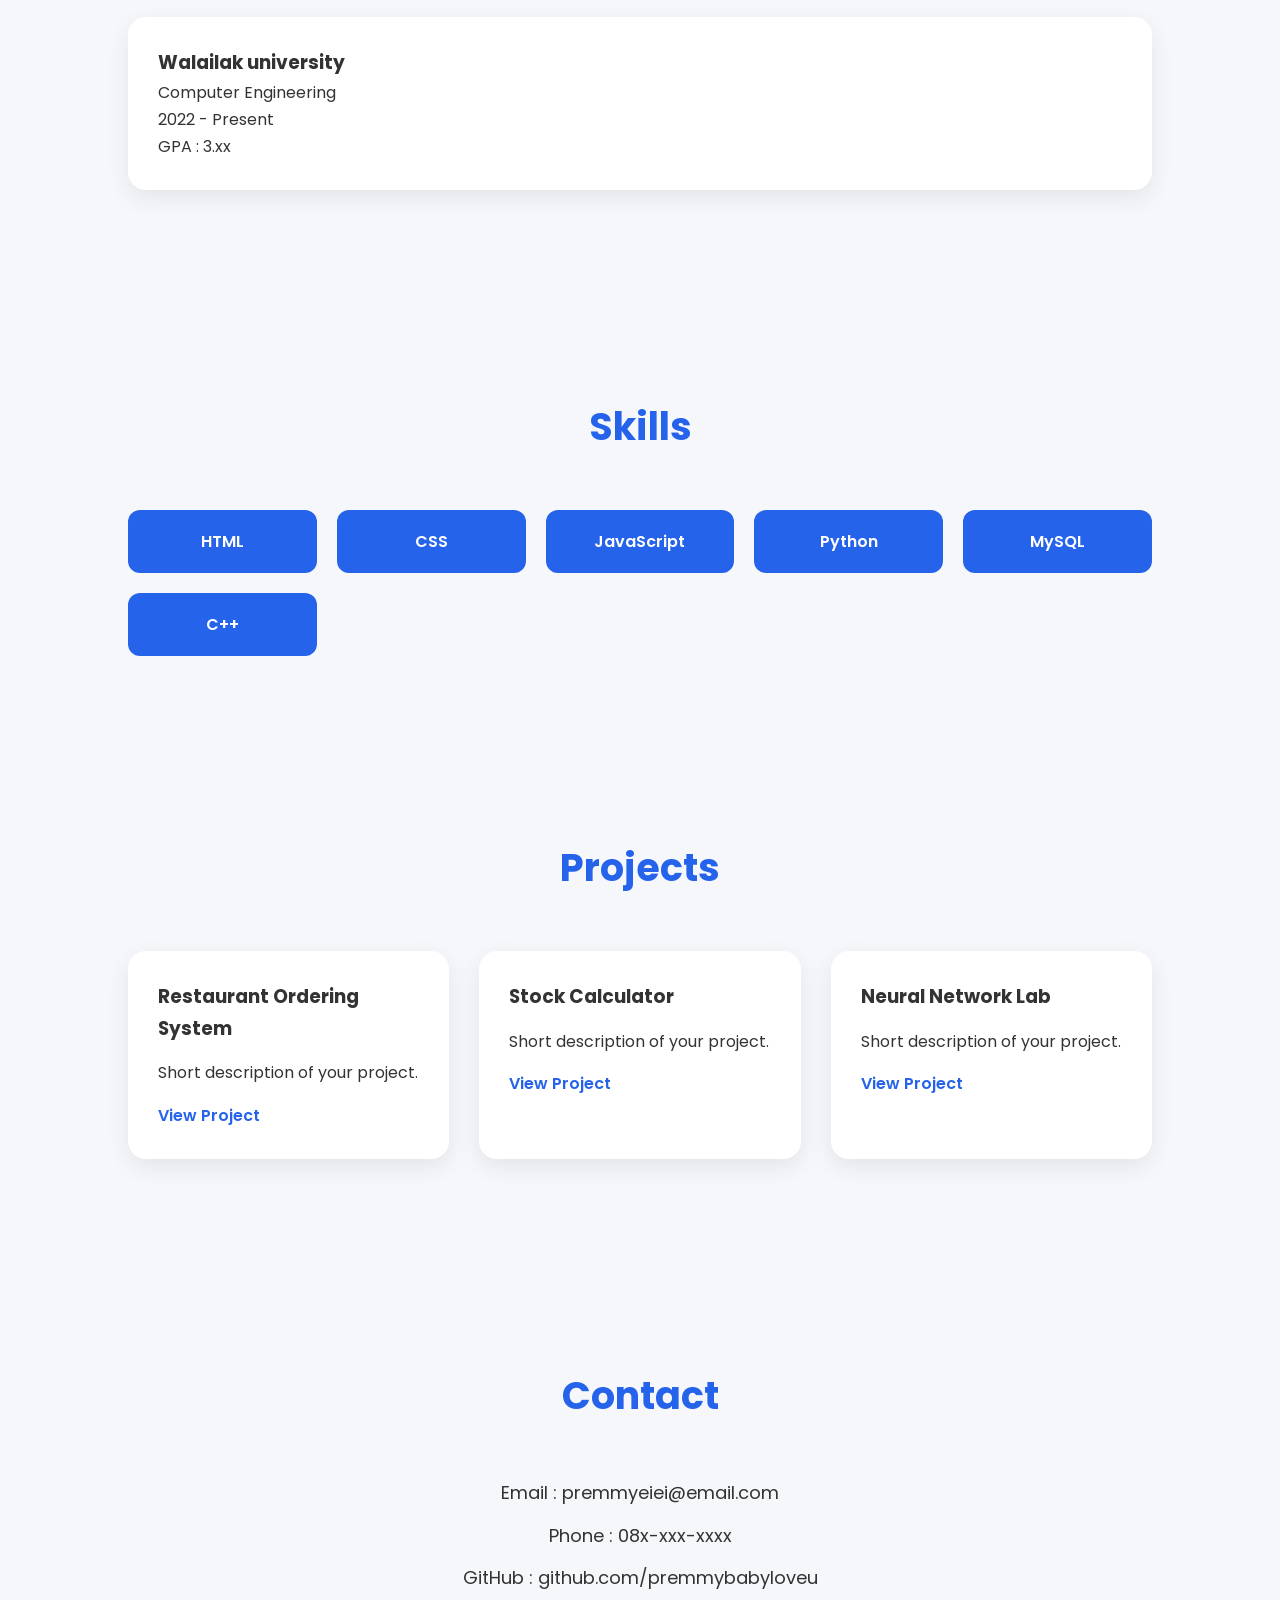
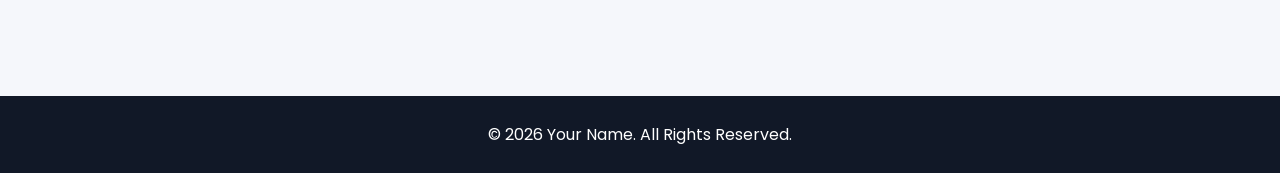
==== commit 6132bdd0: "Update hero section h3" ====
--- a/index.html
+++ b/index.html
@@ -37,7 +37,7 @@
 
         <h1>Premmy</h1>
 
-        <h3> Takdani Niyomsap 67122382 </h3>
+        <p> Takdani Niyomsap 67122382 </p>
 
         <h2>Computer Engineering Student</h2>
 
